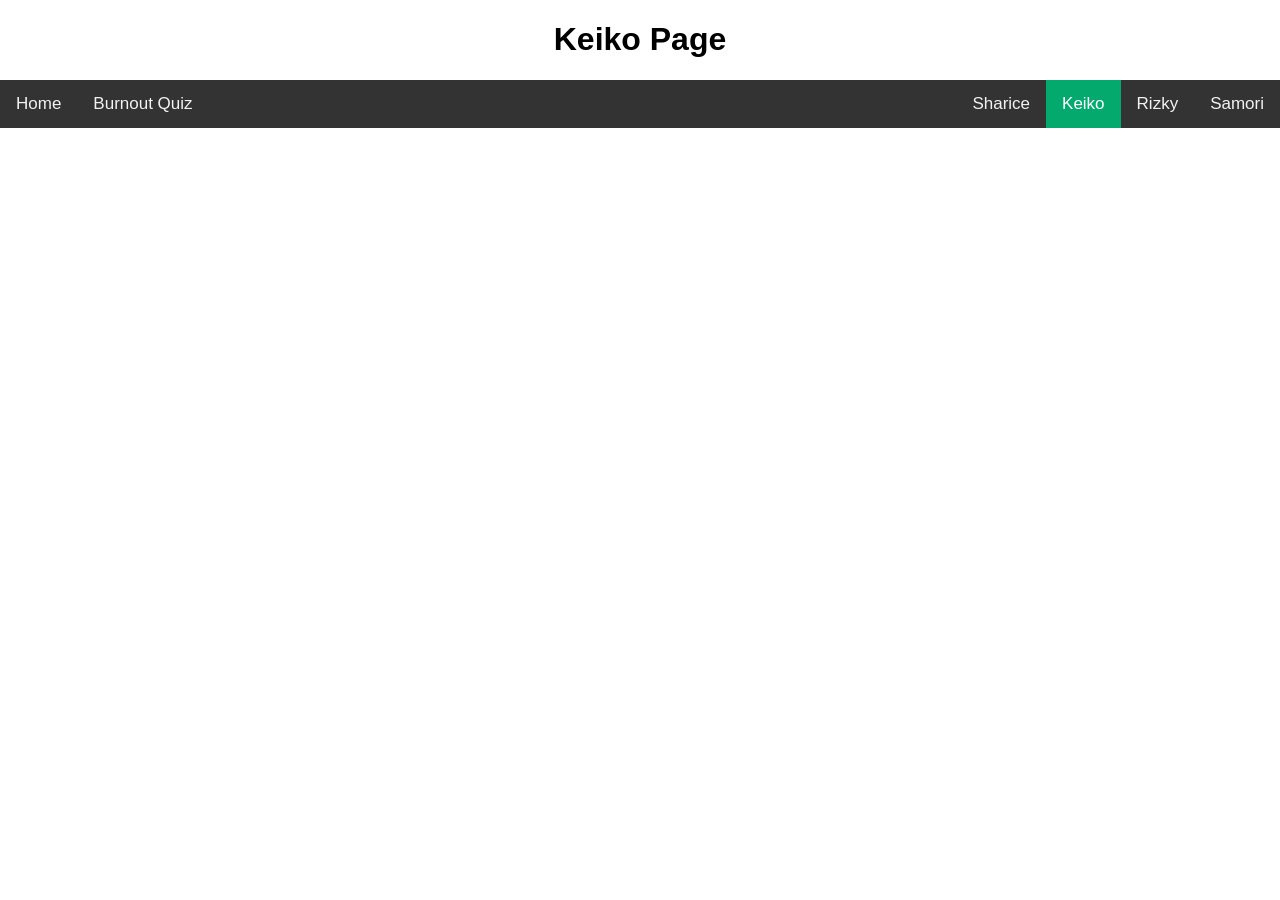
==== html/keiko.html @ 7d15ecee "SC" ====
<!DOCTYPE html>
<html>
<head>
    <meta name="viewport" content="width=device-width, initial-scale=1">
    <link rel="stylesheet" href="../style/style.css">
</head>
<body>
    <center><h1>Keiko Page</h1></center>
    <div class="topnav">
        <a href="../index.html">Home</a>
        <a href="quiz.html">Burnout Quiz</a>
        <div class="topnav-right">
            <a href="sharice.html">Sharice</a>
            <a class="active" href="keiko.html">Keiko</a>
            <a href="rizky.html">Rizky</a>
            <a href="samori.html">Samori</a>
        </div>
    </div>
</body>
</html>
---- style/style.css ----
body {
    margin: 0;
    font-family: Verdana, sans-serif;
    font-size: 16px;
}
.center {
    display: block;
    margin-left: auto;
    margin-right: auto;
    width: 25%;
}

.topnav {
    overflow: hidden;
    background-color: #333;
}

    .topnav a {
        float: left;
        color: #f2f2f2;
        text-align: center;
        padding: 14px 16px;
        text-decoration: none;
        font-size: 17px;
    }

        .topnav a:hover {
            background-color: #ddd;
            color: black;
        }

        .topnav a.active {
            background-color: #04AA6D;
            color: white;
        }

.topnav-right {
    float: right;
}
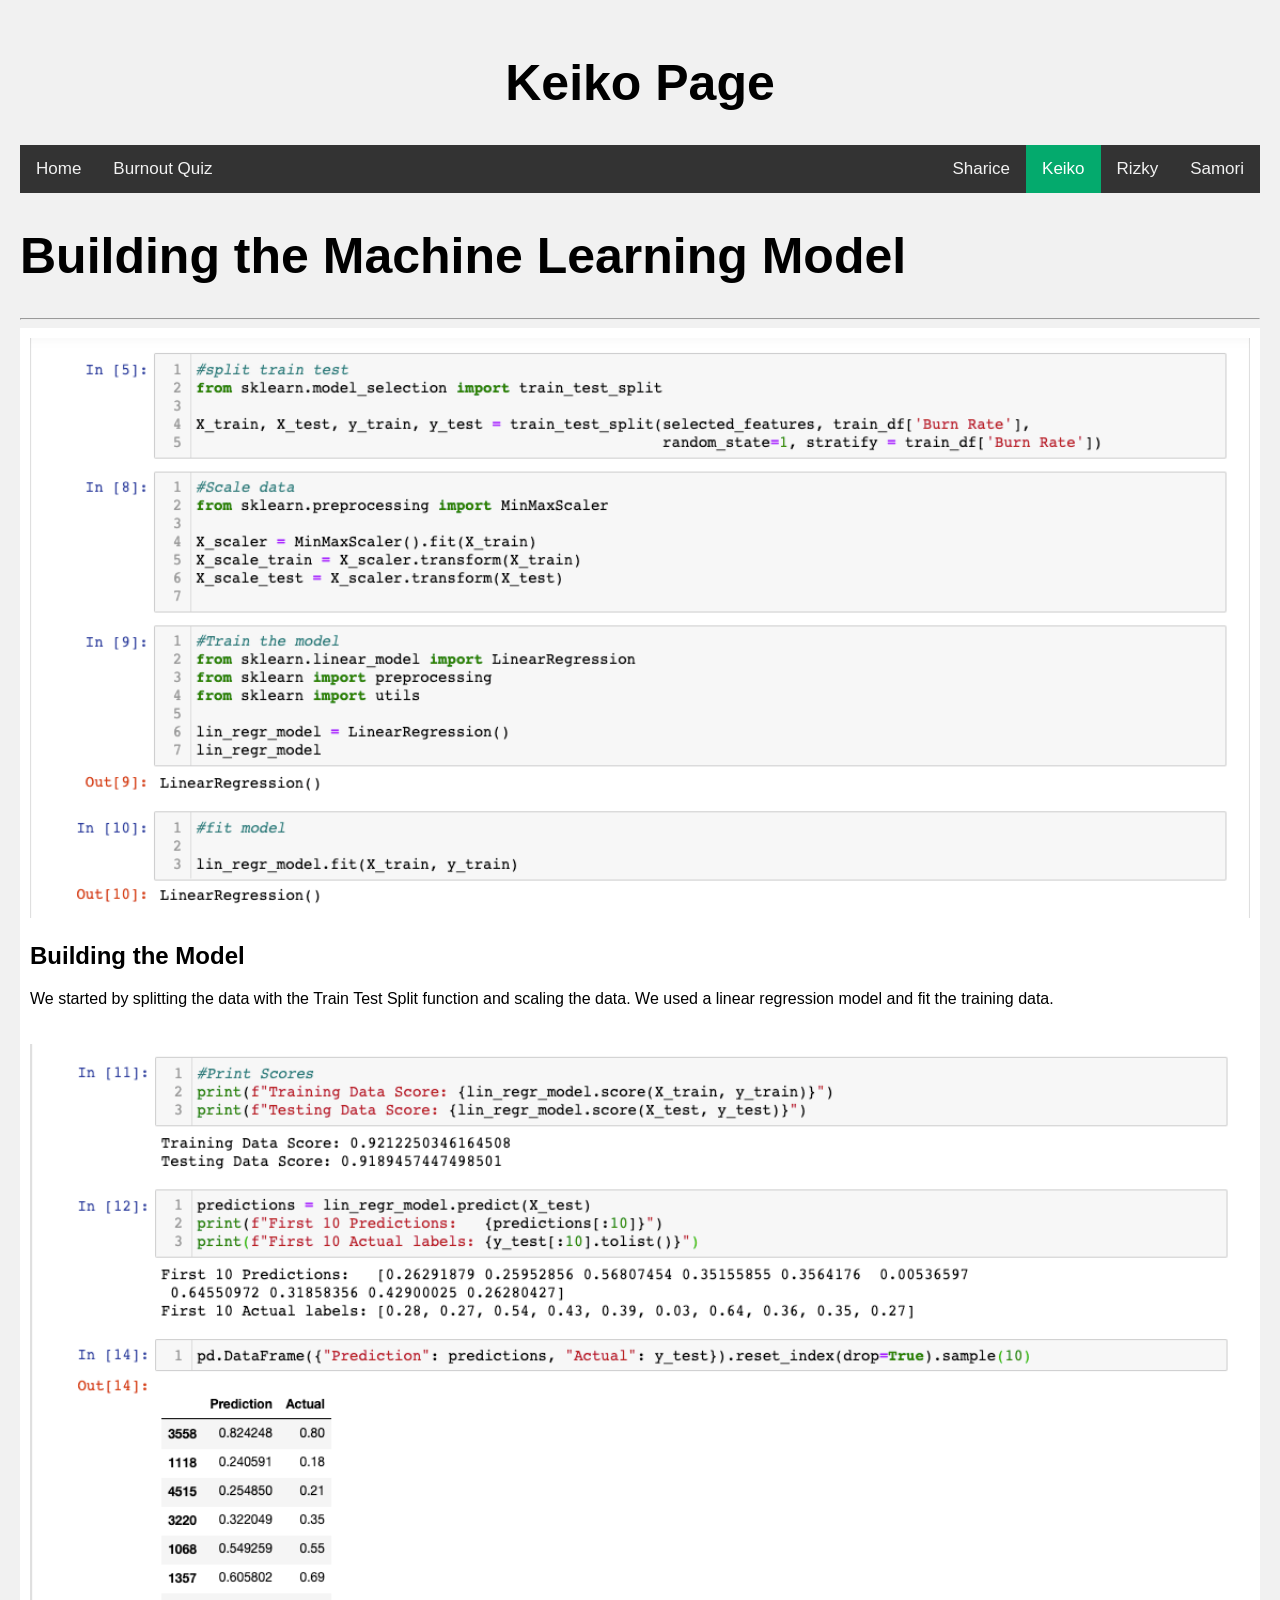
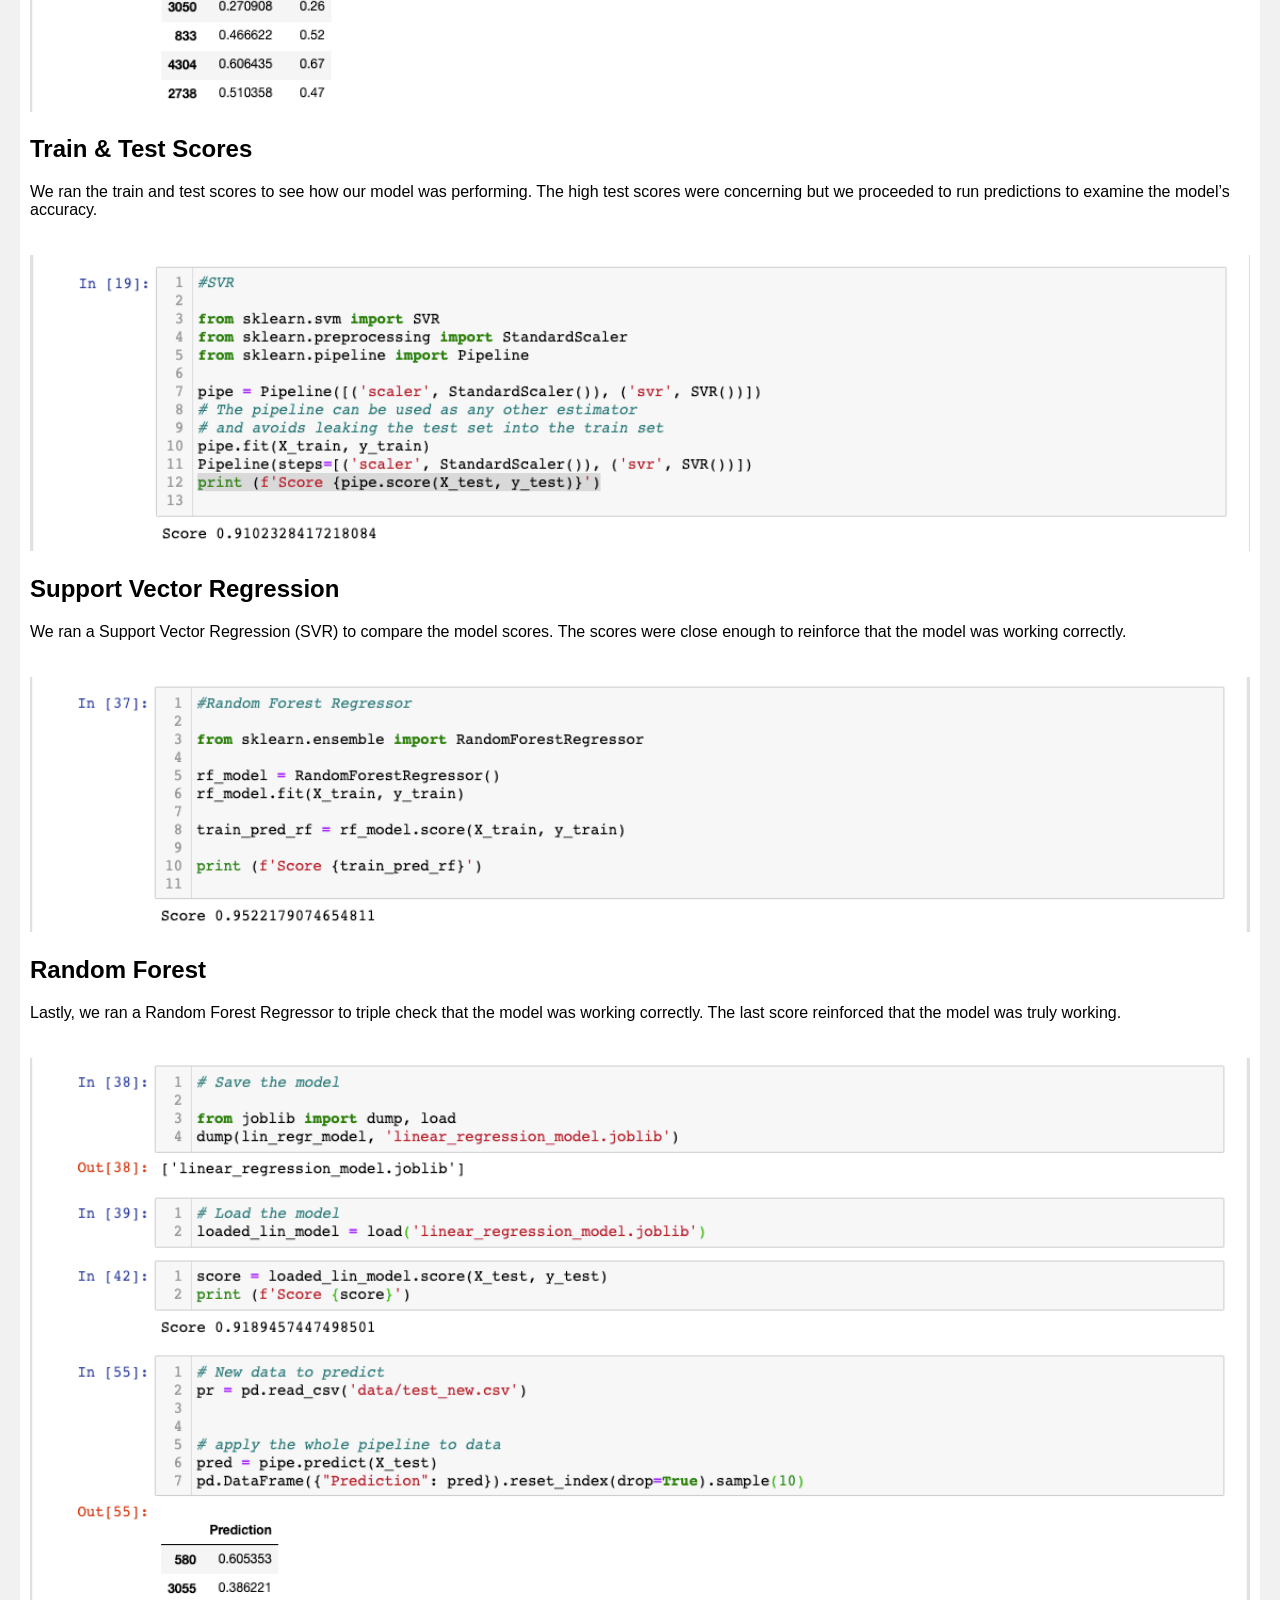
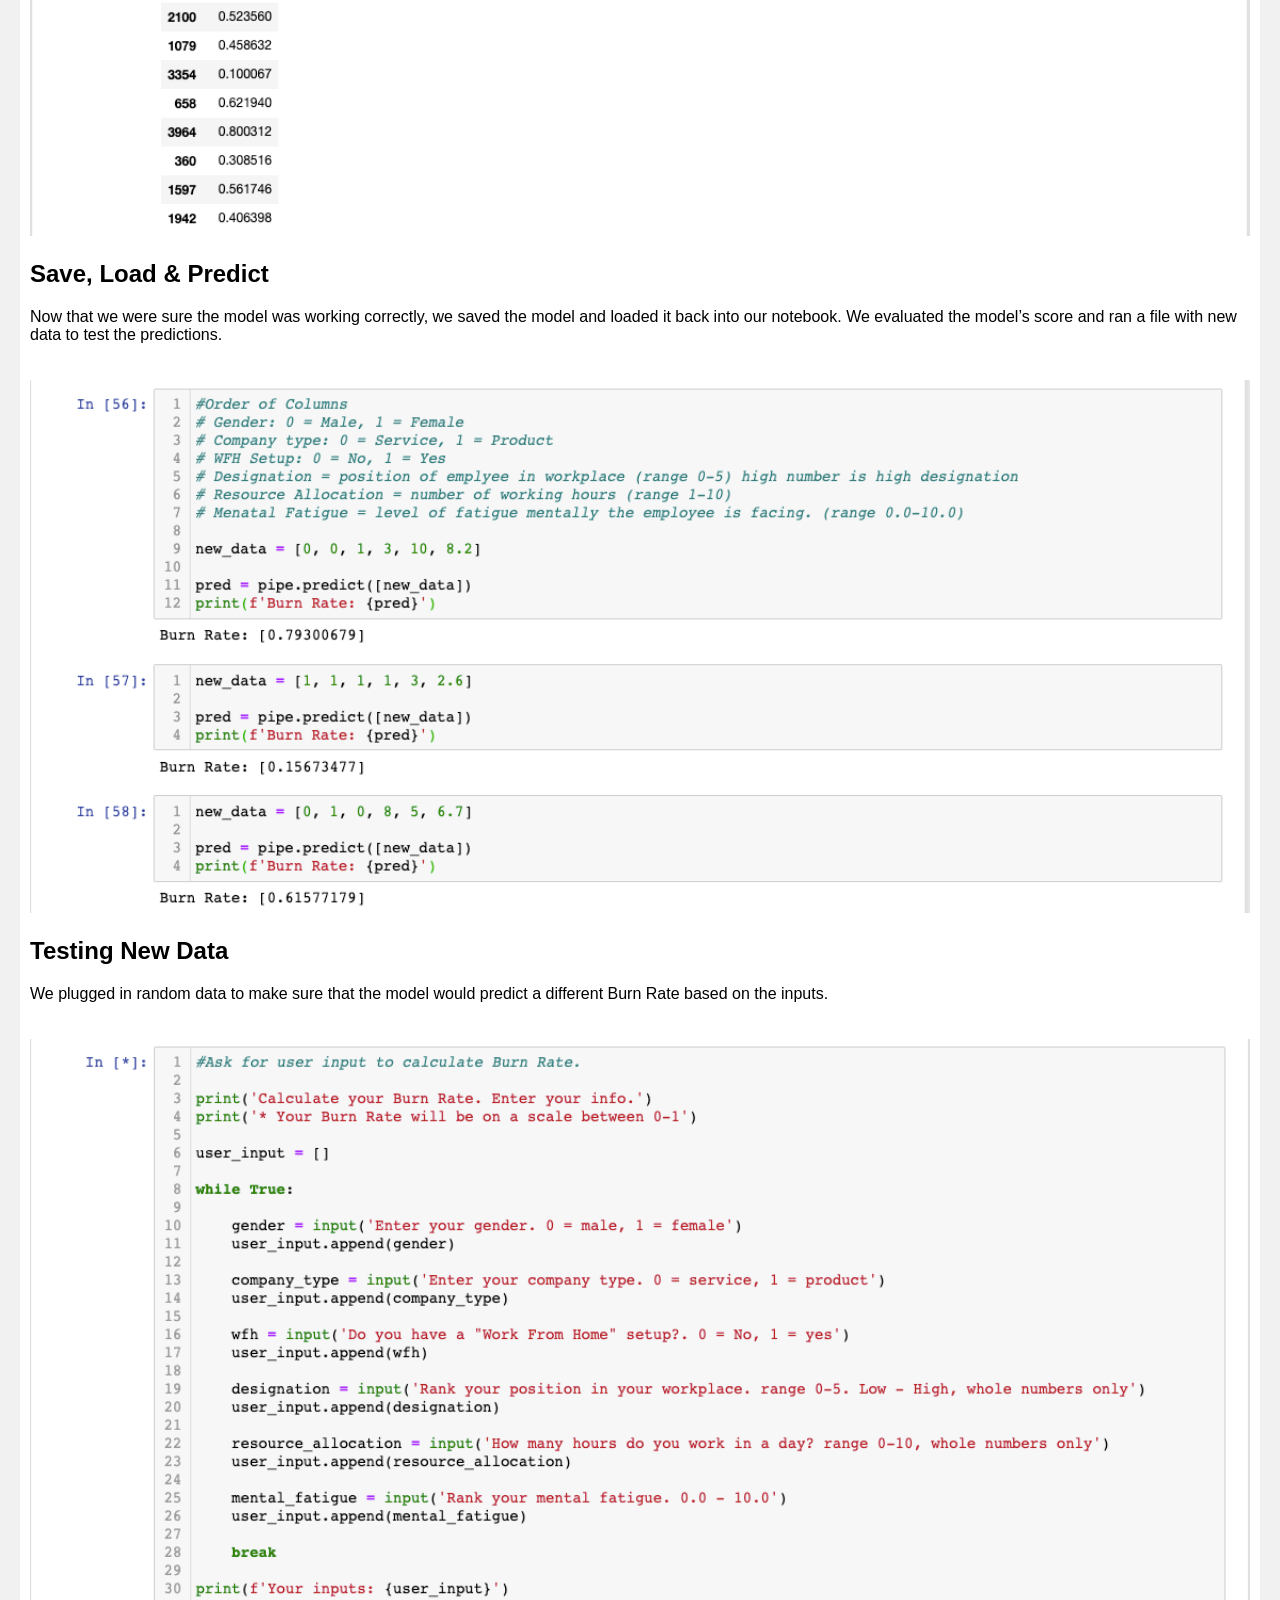
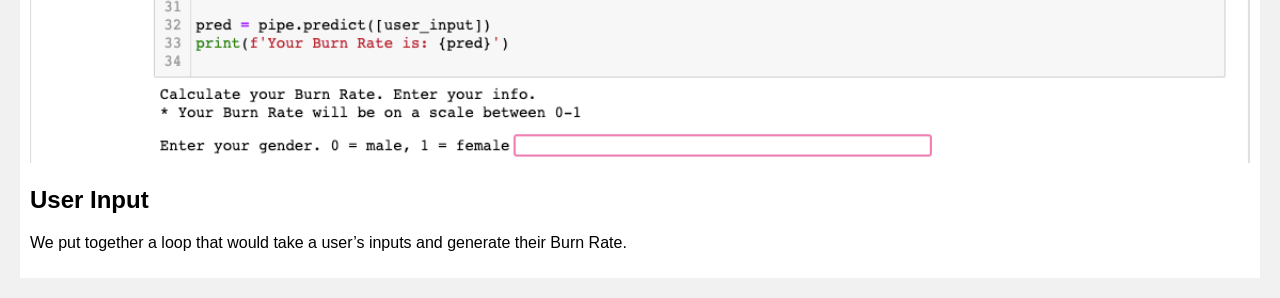
==== commit 20acdec3: "keiko's html update" ====
--- a/html/keiko.html
+++ b/html/keiko.html
@@ -3,6 +3,81 @@
 <head>
     <meta name="viewport" content="width=device-width, initial-scale=1">
     <link rel="stylesheet" href="../style/style.css">
+    <style>
+        * {
+            box-sizing: border-box;
+        }
+
+        body {
+            background-color: #f1f1f1;
+            padding: 20px;
+            font-family: Arial;
+        }
+
+        /* Center website */
+        .main {
+            max-width: 1000px;
+            margin: auto;
+        }
+
+        h1 {
+            font-size: 50px;
+            word-break: break-all;
+        }
+
+        .row {
+            margin: 10px -16px;
+        }
+
+            /* Add padding BETWEEN each column */
+            .row,
+            .row > .column {
+                padding: 8px;
+            }
+
+        /* Create three equal columns that floats next to each other */
+        .column {
+            float: left;
+            width: 33.33%;
+            display: none; /* Hide all elements by default */
+        }
+
+        /* Clear floats after rows */
+        .row:after {
+            content: "";
+            display: table;
+            clear: both;
+        }
+
+        /* Content */
+        .content {
+            background-color: white;
+            padding: 10px;
+        }
+
+        /* The "show" class is added to the filtered elements */
+        .show {
+            display: block;
+        }
+
+        /* Style the buttons */
+        .btn {
+            border: none;
+            outline: none;
+            padding: 12px 16px;
+            background-color: white;
+            cursor: pointer;
+        }
+
+            .btn:hover {
+                background-color: #ddd;
+            }
+
+            .btn.active {
+                background-color: #666;
+                color: white;
+            }
+    </style> 
 </head>
 <body>
     <center><h1>Keiko Page</h1></center>
@@ -16,5 +91,125 @@
             <a href="samori.html">Samori</a>
         </div>
     </div>
+    <div>
+        <h1>Building the Machine Learning Model</h1>
+        <hr>
+
+        
+        <!-- <div id="myBtnContainer">
+           
+            <button class="btn" onclick="filterSelection('nature')"> Count</button>
+            <button class="btn" onclick="filterSelection('cars')"> Rate</button>
+            <button class="btn" onclick="filterSelection('all')"> Show all</button>
+        </div> -->
+
+        <!-- Portfolio Gallery Grid -->
+        <!-- <div class="row"> -->
+            <!-- <div class="column nature"> -->
+                <div class="content">
+                    <img src="../images/01_building_model_ky.png" alt="Gender" style="width:100%">
+                    <h2>Building the Model</h2>
+                    <p>We started by splitting the data with the Train Test Split function and scaling the data. We used a linear regression model and fit the training data.</p>
+                </div>
+            <!-- </div> -->
+            <!-- <div class="column nature">+- -->
+                <div class="content">
+                    <img src="../images/02_train_test_scores_ky.png" alt="WFH" style="width:100%">
+                    <h2>Train & Test Scores</h2>
+                    <p>We ran the train and test scores to see how our model was performing. The high test scores were concerning but we proceeded to run predictions to examine the model’s accuracy.</p>
+                </div>
+            <!-- </div> -->
+            <!-- <div class="column nature"> -->
+                <div class="content">
+                    <img src="../images/03_svr_ky.png" alt="Nature" style="width:100%">
+                    <h2>Support Vector Regression</h2>
+                    <p>We ran a Support Vector Regression (SVR) to compare the model scores. The scores were close enough to reinforce that the model was working correctly. 
+                    </p>
+                </div>
+            <!-- </div> -->
+
+            <!-- <div class="column cars"> -->
+                <div class="content">
+                    <img src="../images/04_random_forest_ky.png" alt="Car" style="width:100%">
+                    <h2>Random Forest</h2>
+                    <p>Lastly, we ran a Random Forest Regressor to triple check that the model was working correctly. The last score reinforced that the model was truly working. </p>
+                </div>
+            <!-- </div> -->
+            <!-- <div class="column cars"> -->
+                <div class="content">
+                    <img src="../images/05_save_load_predict_ky.png" alt="Car" style="width:100%">
+                    <h2>Save, Load & Predict</h2>
+                    <p>Now that we were sure the model was working correctly, we saved the model and loaded it back into our notebook. We evaluated the model’s score and ran a file with new data to test the predictions.</p>
+                </div>
+            <!-- </div> -->
+            <!-- <div class="column cars"> -->
+                <div class="content">
+                    <img src="../images/06_testing_new_data_ky.png" alt="Car" style="width:100%">
+                    <h2>Testing New Data</h2>
+                    <p>We plugged in random data to make sure that the model would predict a different Burn Rate based on the inputs. </p>
+                </div>
+            <!-- </div> -->
+
+            <!-- <div class="column cars"> -->
+                <div class="content">
+                    <img src="../images/07_user_input_ky.png" alt="Car" style="width:100%">
+                    <h2>User Input</h2>
+                    <p>We put together a loop that would take a user’s inputs and generate their Burn Rate.</p>
+                </div>
+            <!-- </div> -->
+
+   
+            <!-- END GRID -->
+        </div>
+
+        <!-- END MAIN -->
+    </div>
+
+    <script>
+filterSelection("all")
+function filterSelection(c) {
+  var x, i;
+  x = document.getElementsByClassName("column");
+  if (c == "all") c = "";
+  for (i = 0; i < x.length; i++) {
+    w3RemoveClass(x[i], "show");
+    if (x[i].className.indexOf(c) > -1) w3AddClass(x[i], "show");
+  }
+}
+
+function w3AddClass(element, name) {
+  var i, arr1, arr2;
+  arr1 = element.className.split(" ");
+  arr2 = name.split(" ");
+  for (i = 0; i < arr2.length; i++) {
+    if (arr1.indexOf(arr2[i]) == -1) {element.className += " " + arr2[i];}
+  }
+}
+
+function w3RemoveClass(element, name) {
+  var i, arr1, arr2;
+  arr1 = element.className.split(" ");
+  arr2 = name.split(" ");
+  for (i = 0; i < arr2.length; i++) {
+    while (arr1.indexOf(arr2[i]) > -1) {
+      arr1.splice(arr1.indexOf(arr2[i]), 1);
+    }
+  }
+  element.className = arr1.join(" ");
+}
+
+
+// Add active class to the current button (highlight it)
+var btnContainer = document.getElementById("myBtnContainer");
+var btns = btnContainer.getElementsByClassName("btn");
+for (var i = 0; i < btns.length; i++) {
+  btns[i].addEventListener("click", function(){
+    var current = document.getElementsByClassName("active");
+    current[0].className = current[0].className.replace(" active", "");
+    this.className += " active";
+  });
+}
+    </script>
+
 </body>
 </html>
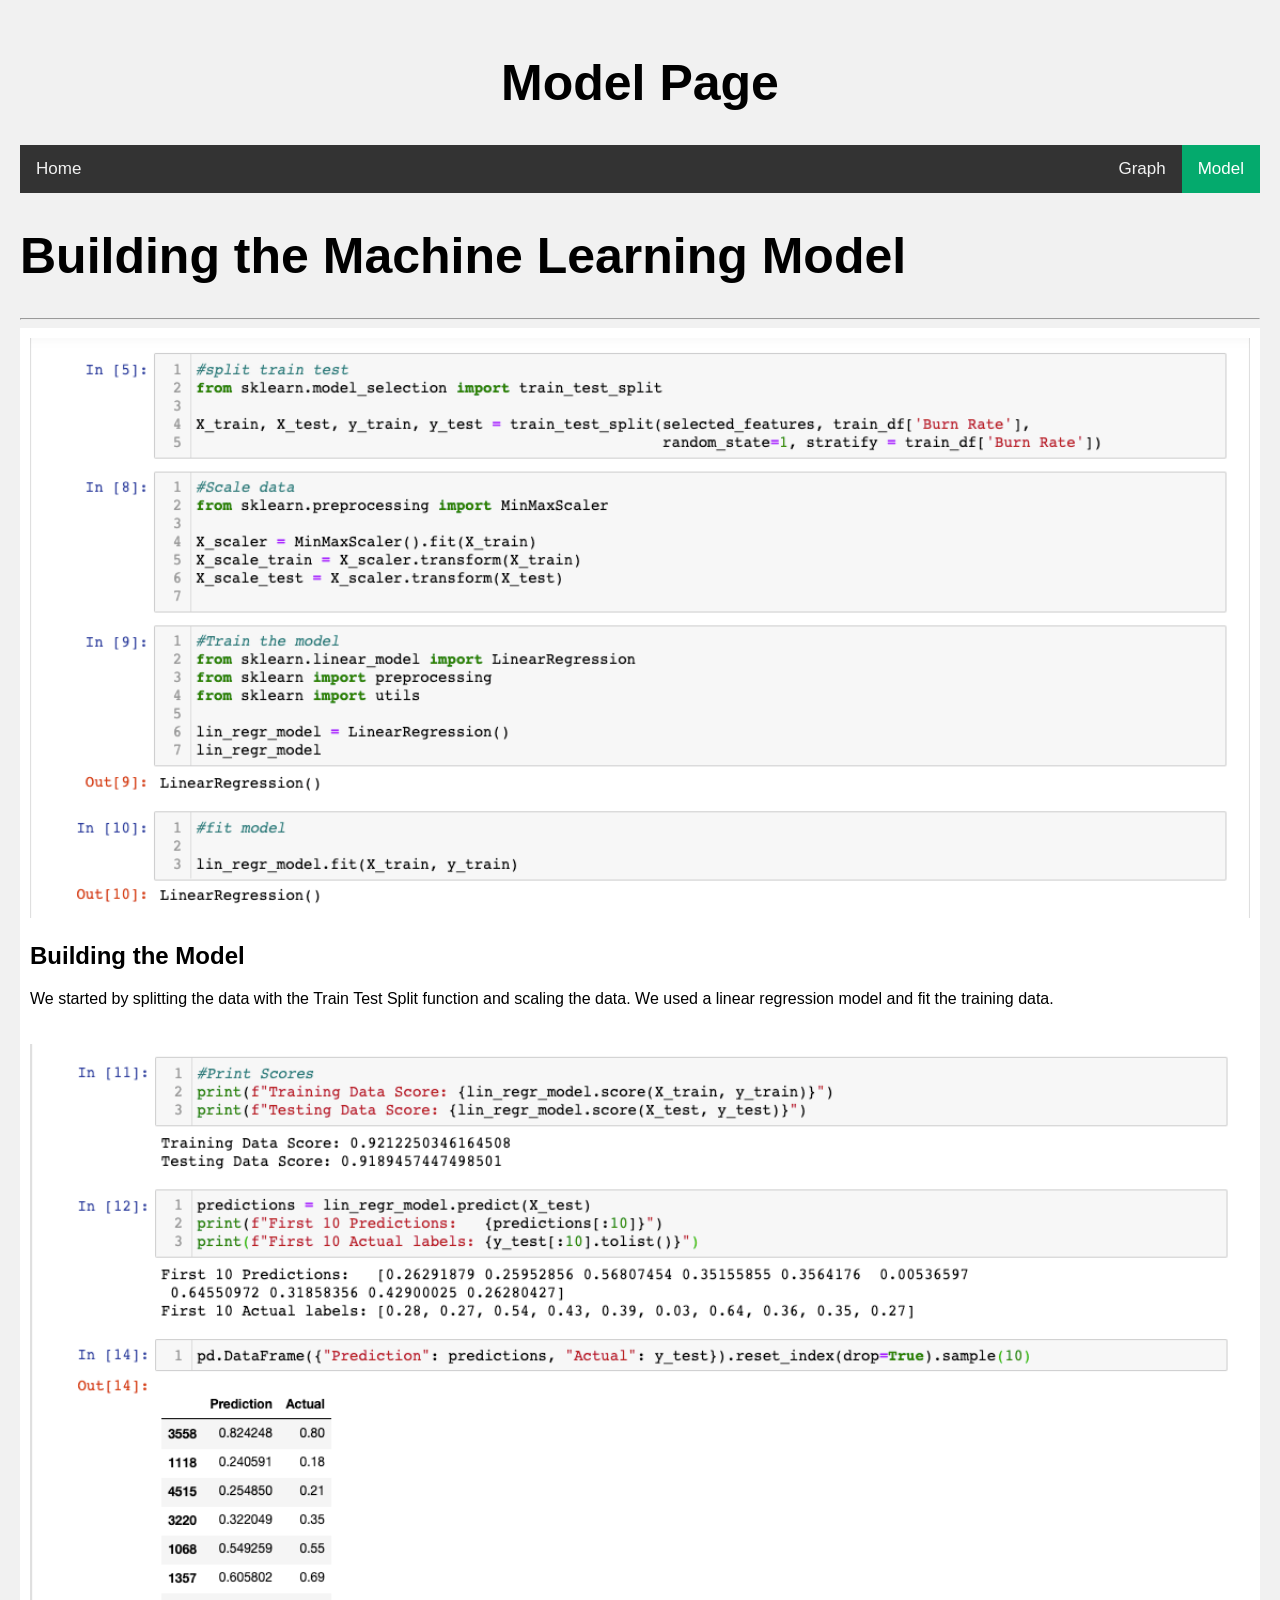
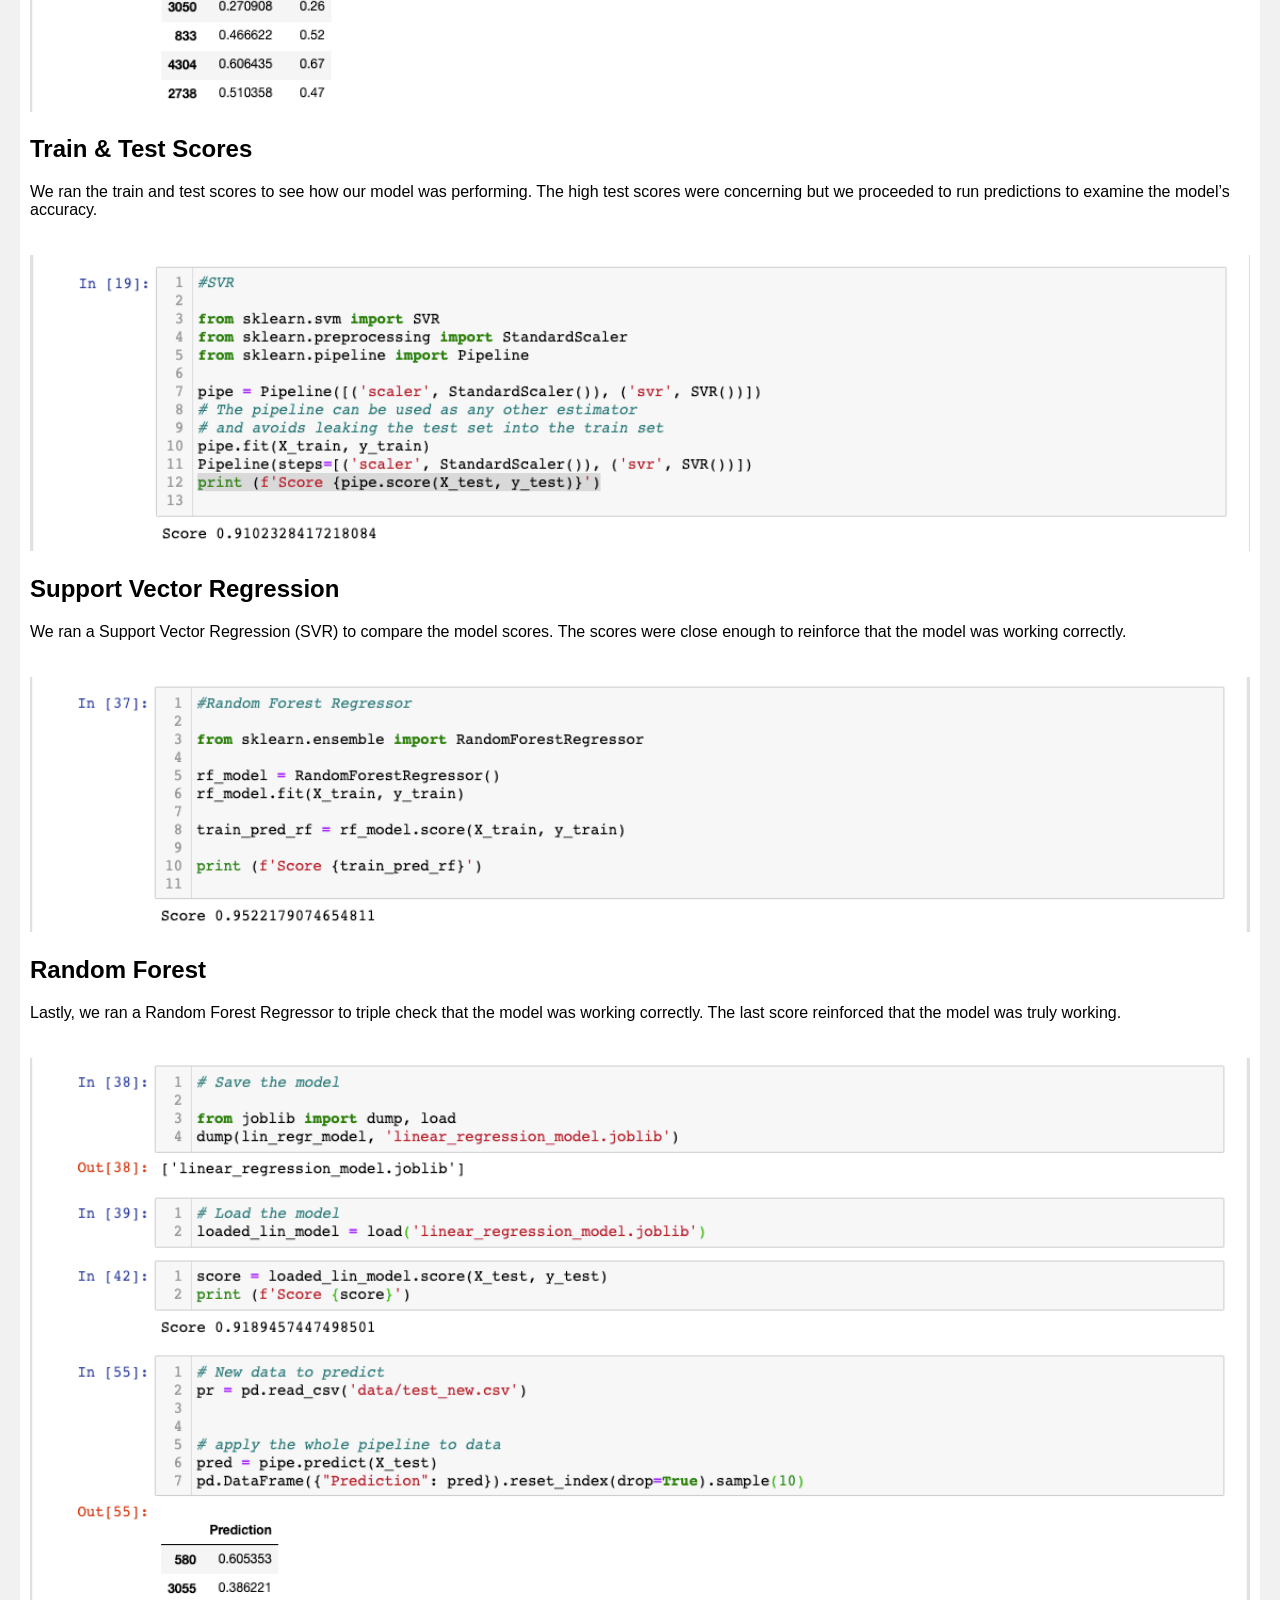
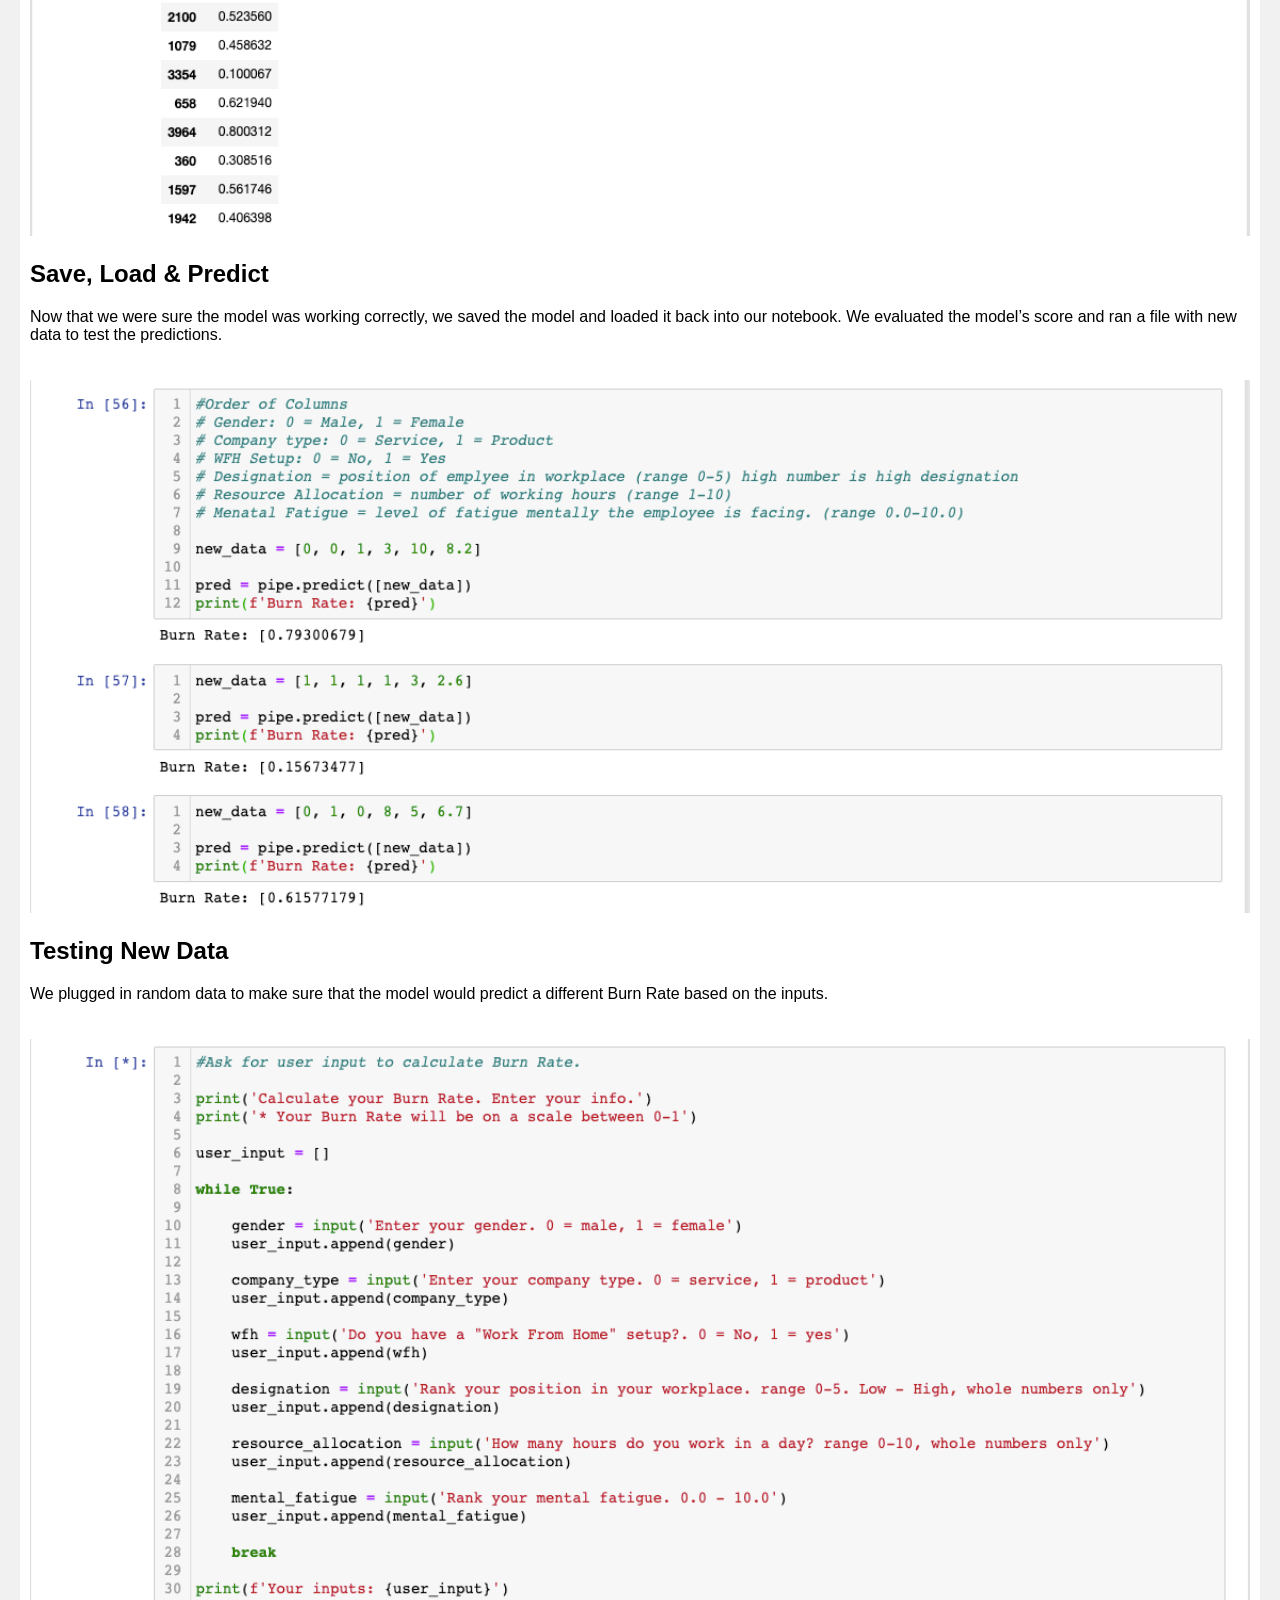
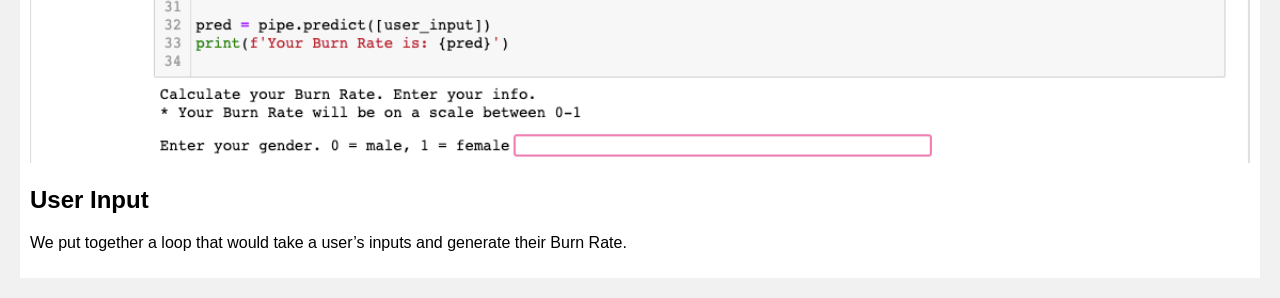
==== commit aed1a242: "Update keiko.html" ====
--- a/html/keiko.html
+++ b/html/keiko.html
@@ -80,15 +80,14 @@
     </style> 
 </head>
 <body>
-    <center><h1>Keiko Page</h1></center>
+    <center><h1>Model Page</h1></center>
     <div class="topnav">
         <a href="../index.html">Home</a>
-        <a href="quiz.html">Burnout Quiz</a>
+        
         <div class="topnav-right">
-            <a href="sharice.html">Sharice</a>
-            <a class="active" href="keiko.html">Keiko</a>
-            <a href="rizky.html">Rizky</a>
-            <a href="samori.html">Samori</a>
+            <a href="sharice.html">Graph</a>
+            <a class="active" href="keiko.html">Model</a>
+           
         </div>
     </div>
     <div>
@@ -212,4 +211,4 @@
     </script>
 
 </body>
-</html>+</html>
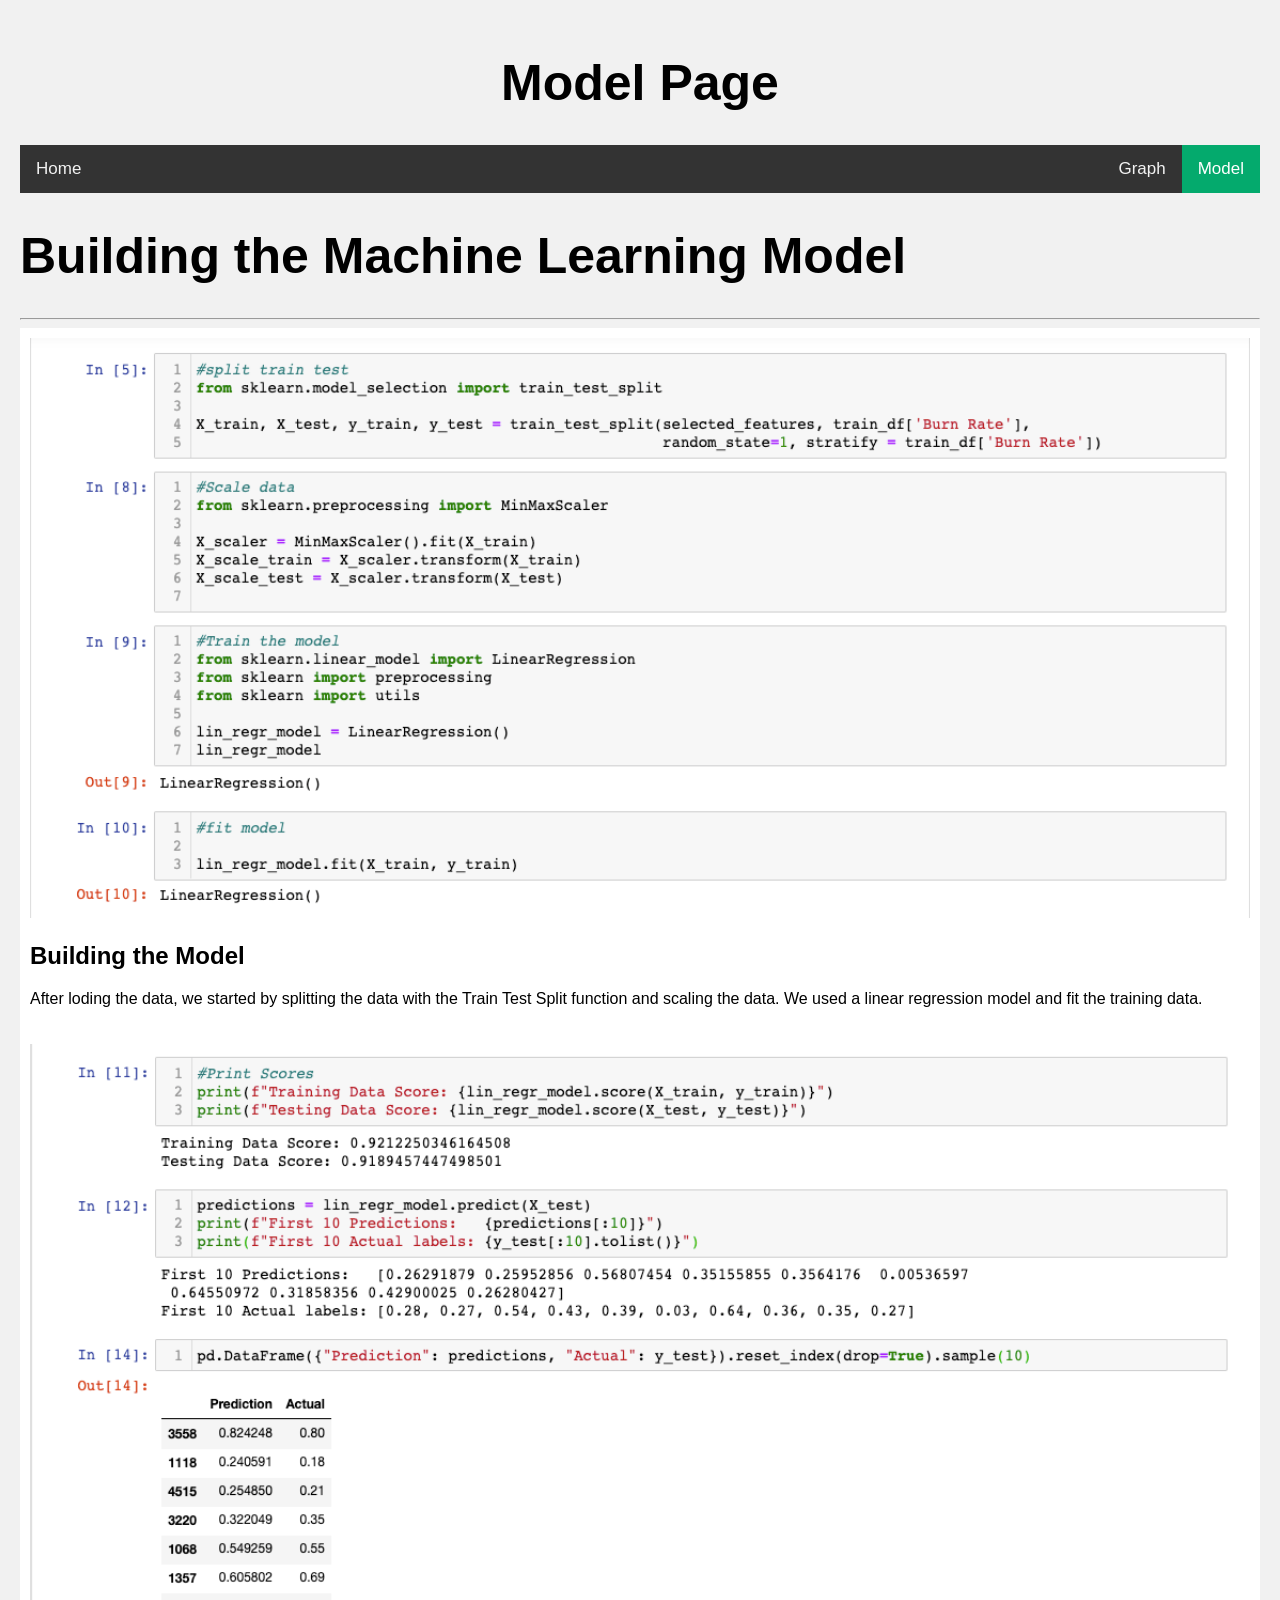
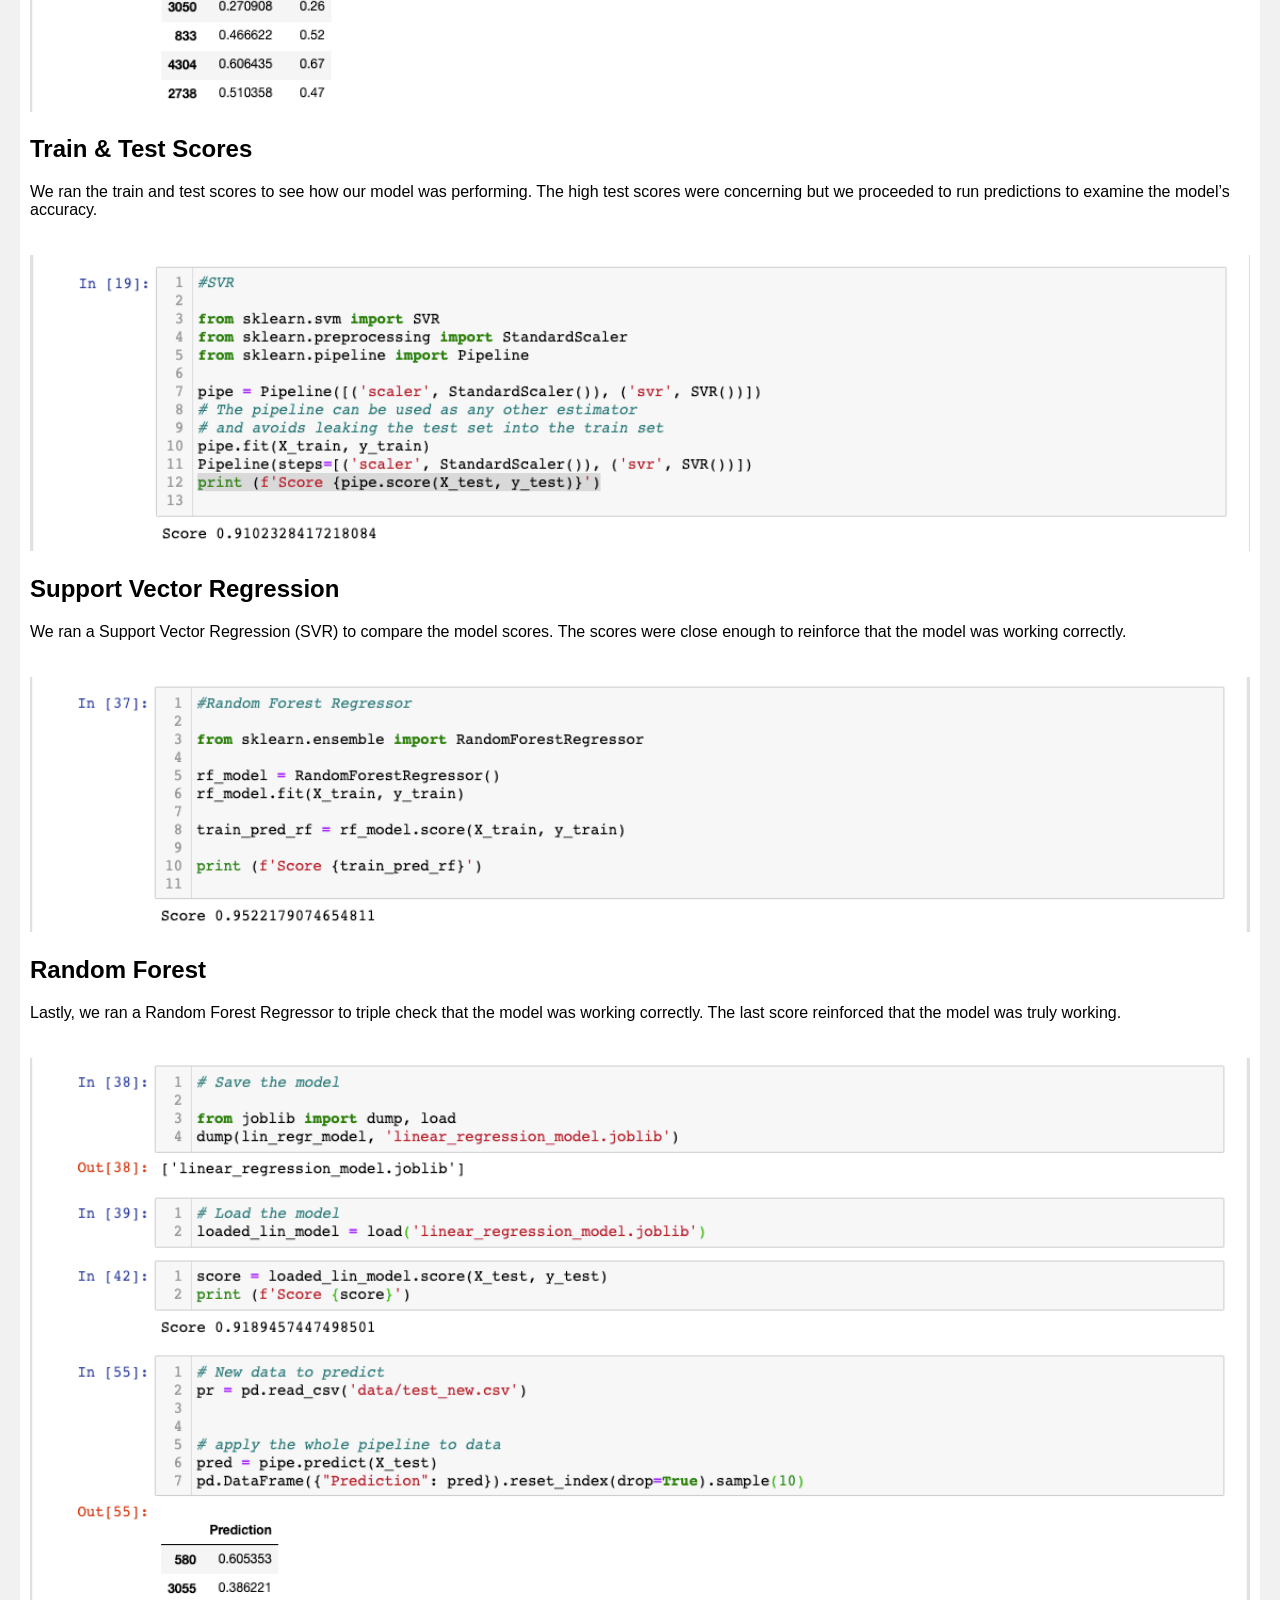
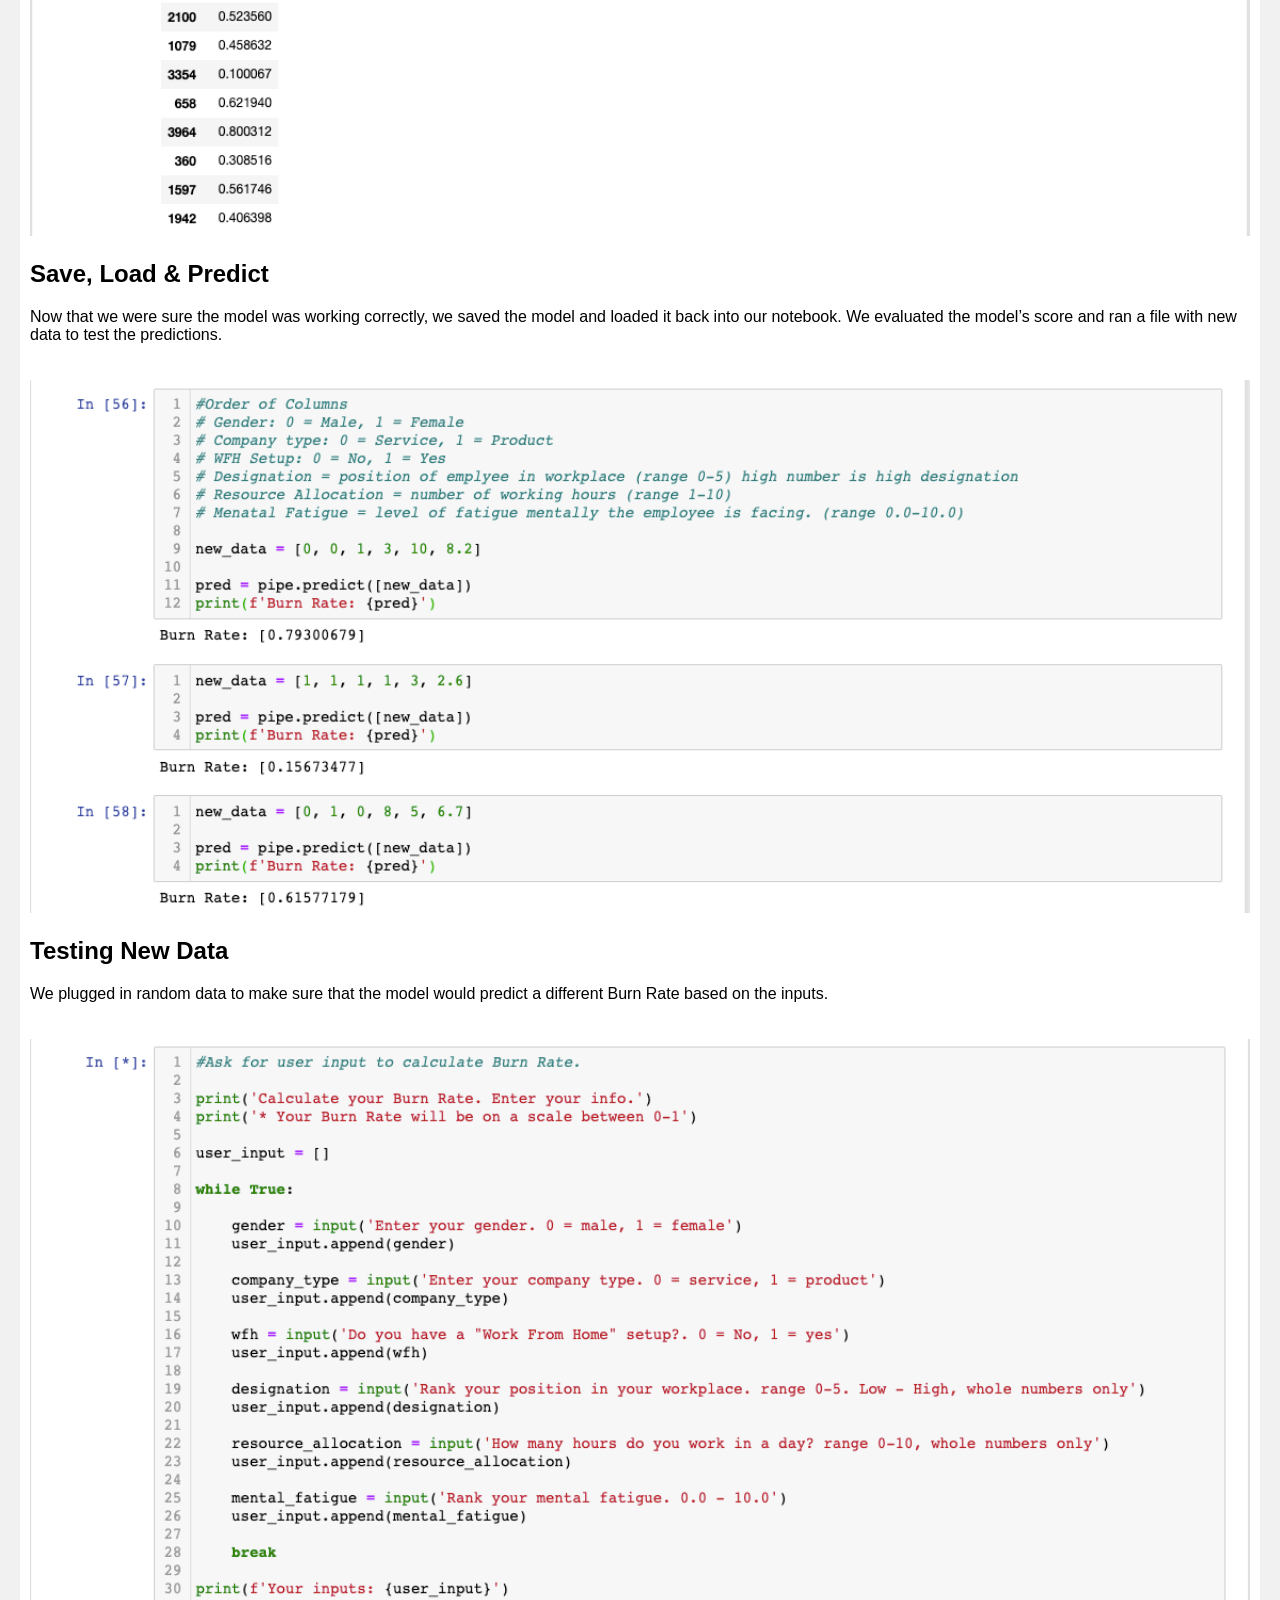
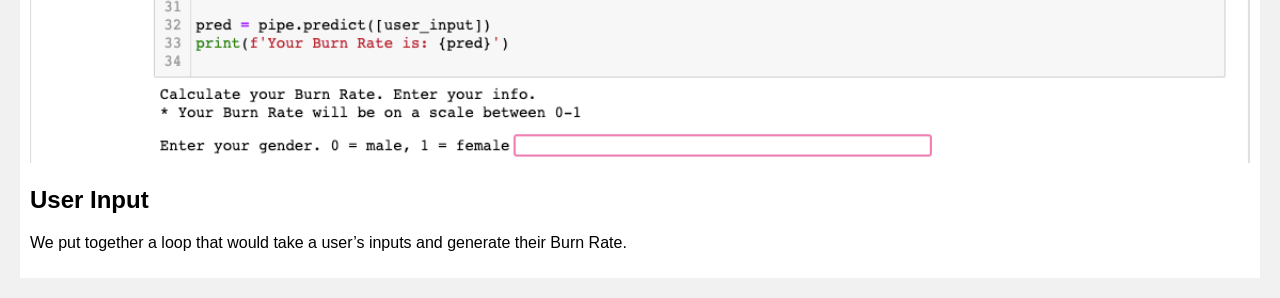
==== commit 52ec13fc: "copy update" ====
--- a/html/keiko.html
+++ b/html/keiko.html
@@ -108,7 +108,7 @@
                 <div class="content">
                     <img src="../images/01_building_model_ky.png" alt="Gender" style="width:100%">
                     <h2>Building the Model</h2>
-                    <p>We started by splitting the data with the Train Test Split function and scaling the data. We used a linear regression model and fit the training data.</p>
+                    <p>After loding the data, we started by splitting the data with the Train Test Split function and scaling the data. We used a linear regression model and fit the training data.</p>
                 </div>
             <!-- </div> -->
             <!-- <div class="column nature">+- -->
